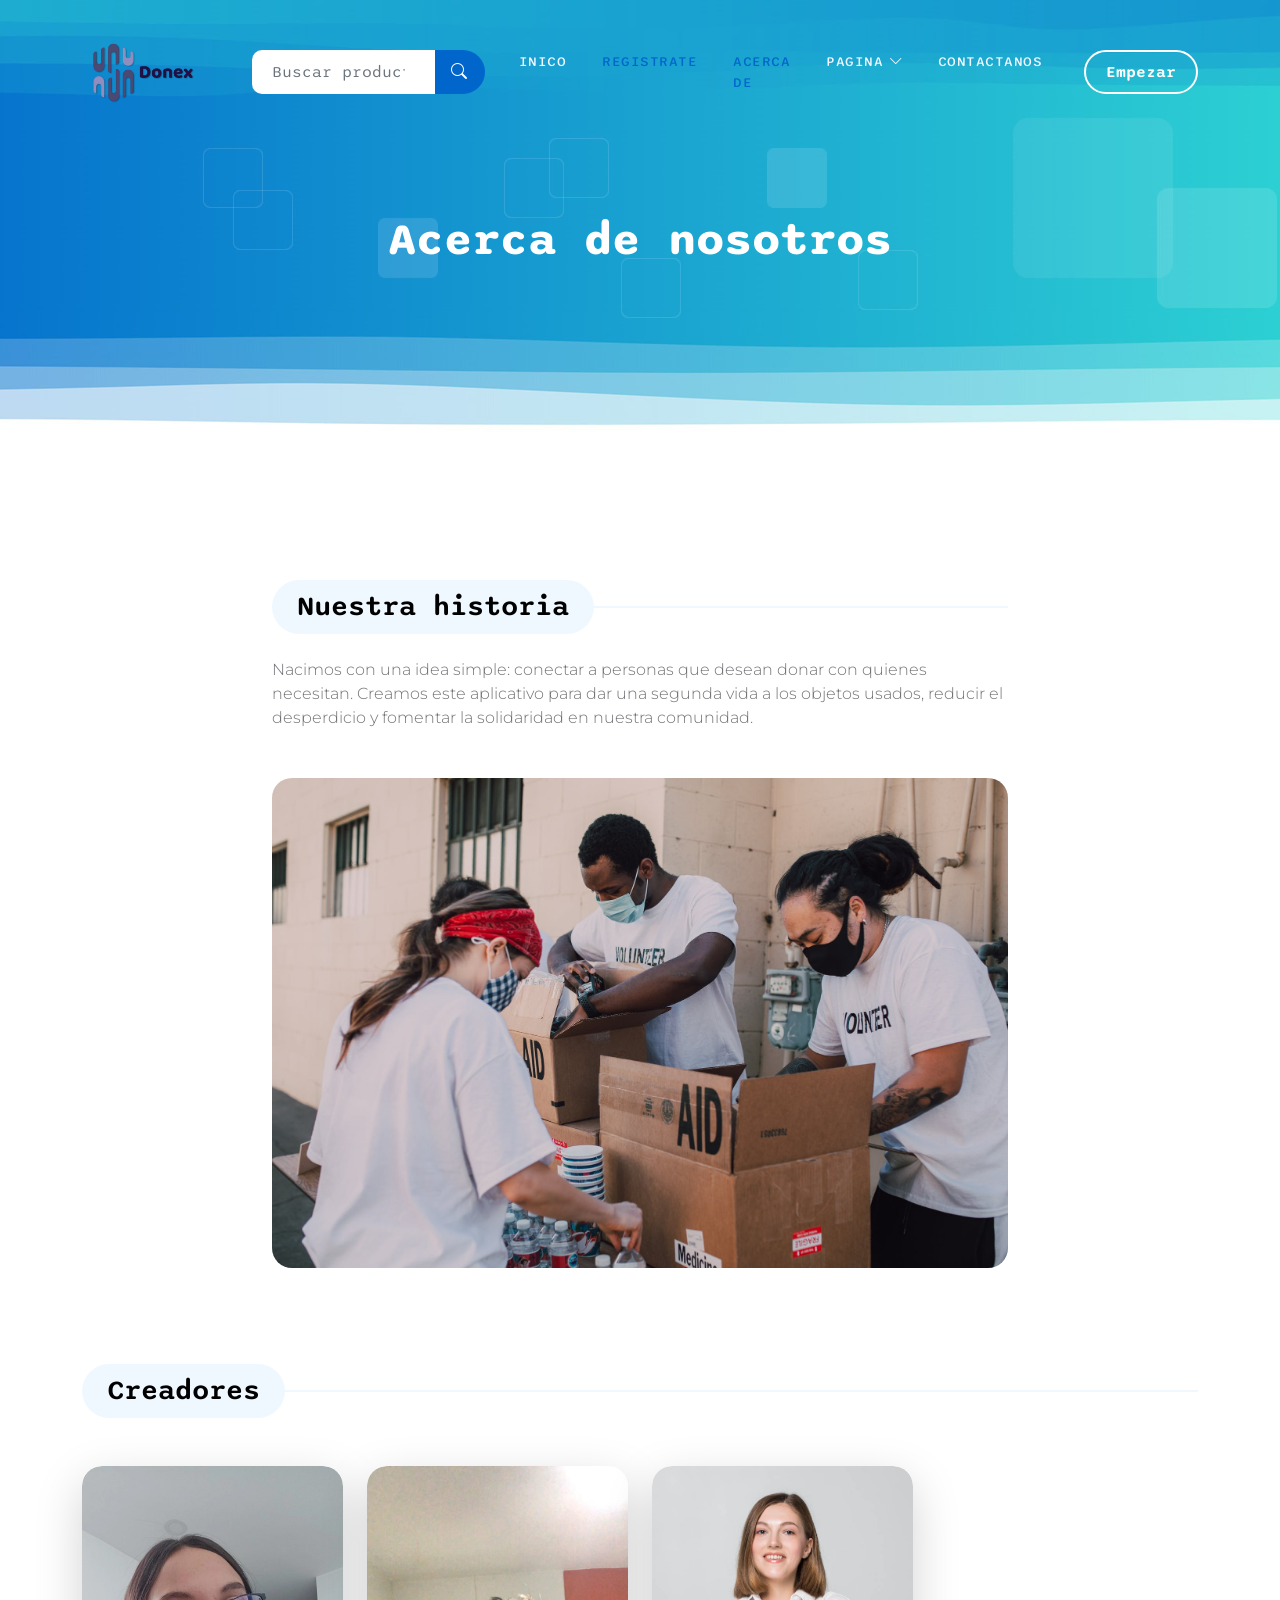
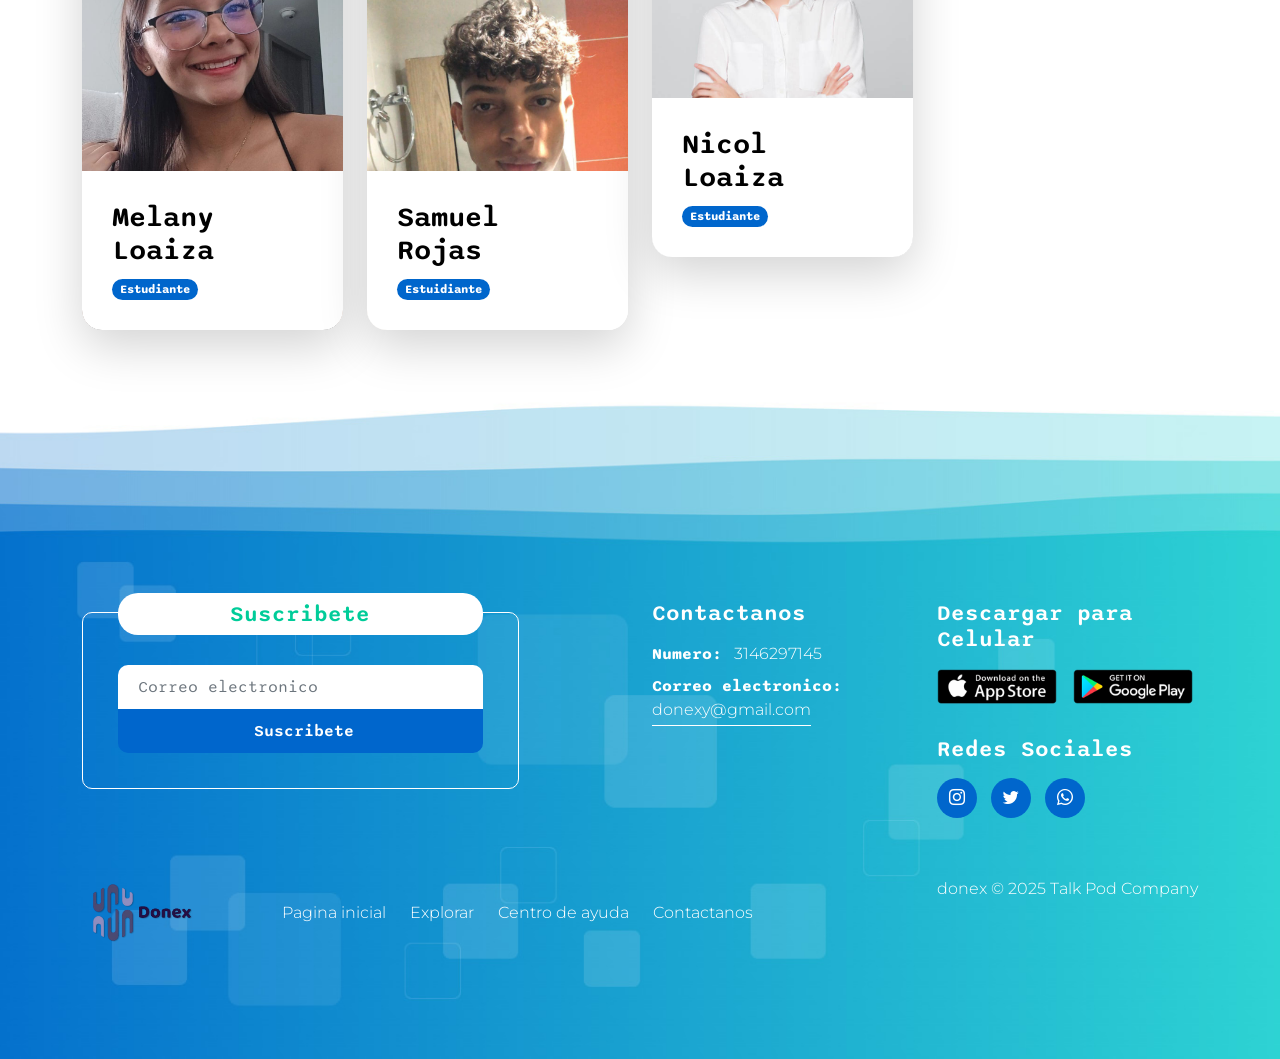
==== about.html @ fa3a12cf "primer comit" ====
<!doctype html>
<html lang="en">
    <head>
        <meta charset="utf-8">
        <meta name="viewport" content="width=device-width, initial-scale=1">

        <meta name="description" content="">
        <meta name="author" content="">

        <title>Donex</title>

        <!-- CSS FILES -->        
        <link rel="preconnect" href="https://fonts.googleapis.com">
        
        <link rel="preconnect" href="https://fonts.gstatic.com" crossorigin>

        <link href="https://fonts.googleapis.com/css2?family=Montserrat:wght@300;400&family=Sono:wght@200;300;400;500;700&display=swap" rel="stylesheet">
                        
        <link rel="stylesheet" href="css/bootstrap.min.css">

        <link rel="stylesheet" href="css/bootstrap-icons.css">

        <link rel="stylesheet" href="css/owl.carousel.min.css">
        
        <link rel="stylesheet" href="css/owl.theme.default.min.css">

        <link href="css/templatemo-pod-talk.css" rel="stylesheet">
<!--

TemplateMo 584 Pod Talk

https://templatemo.com/tm-584-pod-talk

-->
    </head>
    
    <body>

        <main>

            <nav class="navbar navbar-expand-lg">
                <div class="container">
                    <a class="navbar-brand me-lg-5 me-0" href="index.html">
                        <img src="images/logo.png" class="logo-image img-fluid" alt="templatemo pod talk">
                    </a>

                    <form action="#" method="get" class="custom-form search-form flex-fill me-3" role="search">
                        <div class="input-group input-group-lg">    
                            <input name="search" type="search" class="form-control" id="search" placeholder="Buscar producto" aria-label="Search">

                            <button type="submit" class="form-control" id="submit">
                                <i class="bi-search"></i>
                            </button>
                        </div>
                    </form>
    
                    <button class="navbar-toggler" type="button" data-bs-toggle="collapse" data-bs-target="#navbarNav" aria-controls="navbarNav" aria-expanded="false" aria-label="Toggle navigation">
                        <span class="navbar-toggler-icon"></span>
                    </button>
    
                    <div class="collapse navbar-collapse" id="navbarNav">
                        <ul class="navbar-nav ms-lg-auto">
                            <li class="nav-item">
                                <a class="nav-link" href="index.html">Inico</a>
                            </li>
                              <li class="nav-item">
                                <a class="nav-link active" href="registrar.html">registrate</a>
                            </li>

                            <li class="nav-item">
                                <a class="nav-link active" href="about.html">Acerca de  </a>
                            </li>

                            <li class="nav-item dropdown">
                                <a class="nav-link dropdown-toggle" href="#" id="navbarLightDropdownMenuLink" role="button" data-bs-toggle="dropdown" aria-expanded="false">Pagina</a>

                                <ul class="dropdown-menu dropdown-menu-light" aria-labelledby="navbarLightDropdownMenuLink">
                                    <li><a class="dropdown-item" href="listing-page.html">Listado</a></li>

                                    
                                </ul>
                            </li>
    
                            <li class="nav-item">
                                <a class="nav-link" href="contact.html">Contactanos</a>
                            </li>
                        </ul>

                        <div class="ms-4">
                            <a href="#section_2" class="btn custom-btn custom-border-btn smoothscroll">Empezar</a>
                        </div>
                    </div>
                </div>
            </nav>


            <header class="site-header d-flex flex-column justify-content-center align-items-center">
                <div class="container">
                    <div class="row">

                        <div class="col-lg-12 col-12 text-center">

                            <h2 class="mb-0">Acerca de nosotros</h2>
                        </div>

                    </div>
                </div>
            </header>
            

            <section class="about-section section-padding" id="section_2">
                <div class="container">
                    <div class="row">

                        <div class="col-lg-8 col-12 mx-auto">
                            <div class="pb-5 mb-5">
                                <div class="section-title-wrap mb-4">
                                    <h4 class="section-title">Nuestra historia</h4>
                                </div>

                                <p>Nacimos con una idea simple: conectar a personas que desean donar con quienes necesitan. Creamos este aplicativo para dar una segunda vida a los objetos usados, reducir el desperdicio y fomentar la solidaridad en nuestra comunidad.</p>

                                

                                <img src="images/donaciones/donar.jpeg" class="about-image mt-5 img-fluid" alt="">
                            </div>
                        </div>

                        <div class="col-lg-12 col-12">
                            <div class="section-title-wrap mb-5">
                                <h4 class="section-title">Creadores</h4>
                            </div>
                        </div>
                        
                        <div class="col-lg-3 col-md-6 col-12 mb-4 mb-lg-0">
                            <div class="team-thumb bg-white shadow-lg">
                                <img src="images/profile/MELA.jpeg" class="about-image img-fluid" alt="">

                                <div class="team-info">
                                    <h4 class="mb-2">
                                        Melany Loaiza 
                                        
                                    </h4>

                                    <span class="badge">Estudiante</span>

                                    <span class="badge"></span>
                                </div>

                                <div class="social-share">
                                        <ul class="social-icon">
                                            <li class="social-icon-item">
                                                <a href="#" class="social-icon-link bi-twitter"></a>
                                            </li>

                                            <li class="social-icon-item">
                                                <a href="#" class="social-icon-link bi-facebook"></a>
                                            </li>

                                            <li class="social-icon-item">
                                                <a href="#" class="social-icon-link bi-pinterest"></a>
                                            </li>
                                        </ul>
                                    </div>
                            </div>
                        </div>

                        <div class="col-lg-3 col-md-6 col-12 mb-4 mb-lg-0">
                            <div class="team-thumb bg-white shadow-lg">
                                <img src="images/profile/samual.jpeg" class="about-image img-fluid" alt="">

                                <div class="team-info">
                                    <h4 class="mb-2">
                                        Samuel Rojas 
                                        
                                    </h4>

                                    <span class="badge">Estuidiante</span>

                                    
                                </div>

                                <div class="social-share">
                                    <ul class="social-icon">
                                        <li class="social-icon-item">
                                            <a href="#" class="social-icon-link bi-twitter"></a>
                                        </li>

                                        <li class="social-icon-item">
                                            <a href="#" class="social-icon-link bi-facebook"></a>
                                        </li>

                                        <li class="social-icon-item">
                                            <a href="#" class="social-icon-link bi-pinterest"></a>
                                        </li>
                                    </ul>
                                </div>
                            </div>
                        </div>

                        


                        <div class="col-lg-3 col-md-6 col-12">
                            <div class="team-thumb bg-white shadow-lg">
                                <img src="images/profile/smiling-business-woman-with-folded-hands-against-white-wall-toothy-smile-crossed-arms.jpg" class="about-image img-fluid" alt="">

                                <div class="team-info">
                                    <h4 class="mb-2">
                                        Nicol Loaiza 
                                       
                                    </h4>

                                    <span class="badge">Estudiante</span>

                                    <span class="badge"></span>
                                </div>

                                <div class="social-share">
                                    <ul class="social-icon">
                                        <li class="social-icon-item">
                                            <a href="#" class="social-icon-link bi-twitter"></a>
                                        </li>

                                        <li class="social-icon-item">
                                            <a href="#" class="social-icon-link bi-facebook"></a>
                                        </li>
                                    </ul>
                                </div>
                            </div>
                        </div>

                    </div>
                </div>
            </section>
        </main>


        <footer class="site-footer">
            <div class="container">
                <div class="row">

                    <div class="col-lg-6 col-12 mb-5 mb-lg-0">
                        <div class="subscribe-form-wrap">
                            <h6>Suscribete </h6>

                            <form class="custom-form subscribe-form" action="#" method="get" role="form">
                                <input type="email" name="subscribe-email" id="subscribe-email" pattern="[^ @]*@[^ @]*" class="form-control" placeholder="Correo electronico" required="">

                                <div class="col-lg-12 col-12">
                                    <button type="submit" class="form-control" id="submit">Suscribete</button>
                                </div>
                            </form>
                        </div>
                    </div>

                    <div class="col-lg-3 col-md-6 col-12 mb-4 mb-md-0 mb-lg-0">
                        <h6 class="site-footer-title mb-3">Contactanos</h6>

                        <p class="mb-2"><strong class="d-inline me-2">Numero:</strong> 3146297145</p>

                        <p>
                            <strong class="d-inline me-2">Correo electronico:</strong>
                            <a href="#">donexy@gmail.com</a> 
                        </p>
                    </div>

                    <div class="col-lg-3 col-md-6 col-12">
                        <h6 class="site-footer-title mb-3">Descargar para Celular</h6>

                        <div class="site-footer-thumb mb-4 pb-2">
                            <div class="d-flex flex-wrap">
                                <a href="#">
                                    <img src="images/app-store.png" class="me-3 mb-2 mb-lg-0 img-fluid" alt="">
                                </a>

                                <a href="#">
                                    <img src="images/play-store.png" class="img-fluid" alt="">
                                </a>
                            </div>
                        </div>

                        <h6 class="site-footer-title mb-3"> Redes Sociales</h6>

                        <ul class="social-icon">
                            <li class="social-icon-item">
                                <a href="#" class="social-icon-link bi-instagram"></a>
                            </li>

                            <li class="social-icon-item">
                                <a href="#" class="social-icon-link bi-twitter"></a>
                            </li>

                            <li class="social-icon-item">
                                <a href="#" class="social-icon-link bi-whatsapp"></a>
                            </li>
                        </ul>
                    </div>

                </div>
            </div>

            <div class="container pt-5">
                <div class="row align-items-center">

                    <div class="col-lg-2 col-md-3 col-12">
                        <a class="navbar-brand" href="index.html">
                            <img src="images/logo.png" class="logo-image img-fluid" alt="templatemo pod talk">
                        </a>
                    </div>

                    <div class="col-lg-7 col-md-9 col-12">
                        <ul class="site-footer-links">
                            <li class="site-footer-link-item">
                                <a href="#" class="site-footer-link">Pagina inicial</a>
                            </li>

                            <li class="site-footer-link-item">
                                <a href="#" class="site-footer-link">Explorar</a>
                            </li>

                            <li class="site-footer-link-item">
                                <a href="#" class="site-footer-link">Centro de ayuda</a>
                            </li>

                            <li class="site-footer-link-item">
                                <a href="#" class="site-footer-link">Contactanos</a>
                            </li>
                        </ul>
                    </div>

                    <div class="col-lg-3 col-12">
                        <p class="copyright-text mb-0">donex © 2025 Talk Pod Company
                        <br><br>
                        <a rel="nofollow" href="https://templatemo.com/page/1" target="_parent"></a></p>
                    </div>
                </div>
            </div>
        </footer>


        <!-- JAVASCRIPT FILES -->
        <script src="js/jquery.min.js"></script>
        <script src="js/bootstrap.bundle.min.js"></script>
        <script src="js/owl.carousel.min.js"></script>
        <script src="js/custom.js"></script>

    </body>
</html>
---- css/templatemo-pod-talk.css ----
/*

TemplateMo 584 Pod Talk

https://templatemo.com/tm-584-pod-talk

*/



/*---------------------------------------
  CUSTOM PROPERTIES ( VARIABLES )             
-----------------------------------------*/
:root {
  --white-color:                  #ffffff;
  --primary-color:                #00CC99;
  --secondary-color:              #0066CC;
  --section-bg-color:             #f0f8ff;
  --custom-btn-bg-color:          #0066CC;
  --custom-btn-bg-hover-color:    #00CC99;
  --dark-color:                   #000000;
  --p-color:                      #717275;
  --border-color:                 #7fffd4;
  --link-hover-color:             #0066CC;

  --body-font-family:             'Montserrat', sans-serif;
  --title-font-family:            'Sono', sans-serif;

  --h1-font-size:                 58px;
  --h2-font-size:                 46px;
  --h3-font-size:                 32px;
  --h4-font-size:                 28px;
  --h5-font-size:                 24px;
  --h6-font-size:                 22px;
  --p-font-size:                  16px;
  --menu-font-size:               14px;

  --border-radius-large:          100px;
  --border-radius-medium:         20px;
  --border-radius-small:          10px;

  --font-weight-light:            300;
  --font-weight-normal:           400;
  --font-weight-medium:           500;
  --font-weight-semibold:         600;
  --font-weight-bold:             700;
}

body {
  background-color: var(--white-color);
  font-family: var(--body-font-family); 
}


/*---------------------------------------
  TYPOGRAPHY               
-----------------------------------------*/

h2,
h3,
h4,
h5,
h6 {
  color: var(--dark-color);
}

h1,
h2,
h3,
h4,
h5,
h6 {
  font-family: var(--title-font-family); 
  font-weight: var(--font-weight-semibold);
}

h1 {
  font-size: var(--h1-font-size);
  font-weight: var(--font-weight-bold);
}

h2 {
  font-size: var(--h2-font-size);
  font-weight: var(--font-weight-bold);
}

h3 {
  font-size: var(--h3-font-size);
}

h4 {
  font-size: var(--h4-font-size);
}

h5 {
  font-size: var(--h5-font-size);
}

h6 {
  font-size: var(--h6-font-size);
}

p {
  color: var(--p-color);
  font-size: var(--p-font-size);
  font-weight: var(--font-weight-light);
}

ul li {
  color: var(--p-color);
  font-size: var(--p-font-size);
  font-weight: var(--font-weight-light);
}

a, 
button {
  touch-action: manipulation;
  transition: all 0.3s;
}

a {
  display: inline-block;
  color: var(--primary-color);
  text-decoration: none;
}

a:hover {
  color: var(--link-hover-color);
}

b,
strong {
  font-weight: var(--font-weight-bold);
}

::selection {
  background-color: var(--primary-color);
  color: var(--white-color);
}


/*---------------------------------------
  SECTION               
-----------------------------------------*/
.section-title-wrap {
  position: relative;
}

.section-title-wrap::after {
  content: "";
  background: var(--section-bg-color);
  width: 100%;
  height: 2px;
  position: absolute;
  top: 50%;
  left: 50%;
  transform: translate(-50%, -50%);
  pointer-events: none;
}

.section-title {
  background: var(--section-bg-color);
  border-radius: var(--border-radius-large);
  display: inline-block;
  position: relative;
  z-index: 2;
  margin-bottom: 0;
  padding: 10px 25px;
}

.section-padding {
  padding-top: 100px;
  padding-bottom: 100px;
}

main {
  position: relative;
  z-index: 1;
}

.section-bg {
  background-color: var(--section-bg-color);
}

.section-overlay {
  background-color: var(--primary-color);
  position: absolute;
  top: 0;
  left: 0;
  pointer-events: none;
  width: 100%;
  height: 100%;
  opacity: 0.85;
}

.section-overlay + .container {
  position: relative;
}


/*---------------------------------------
  CUSTOM ICON COLOR               
-----------------------------------------*/
.custom-icon {
  color: var(--primary-color);
}


/*---------------------------------------
  CUSTOM BUTTON               
-----------------------------------------*/
.custom-btn {
  background: var(--custom-btn-bg-color);
  border: 2px solid transparent;
  border-radius: var(--border-radius-large);
  color: var(--white-color);
  font-family: var(--title-font-family);
  font-size: var(--p-font-size);
  font-weight: var(--font-weight-semibold);
  line-height: normal;
  transition: all 0.3s;
  padding: 10px 20px;
}

.custom-btn:hover {
  background: var(--custom-btn-bg-hover-color);
  color: var(--white-color);
}

.custom-border-btn {
  background: transparent;
  border: 2px solid var(--custom-btn-bg-color);
  color: var(--custom-btn-bg-color);
}

.custom-border-btn:hover {
  background: var(--custom-btn-bg-color);
  border-color: transparent;
  color: var(--primary-color);
}

.custom-btn-bg-white {
  border-color: var(--white-color);
  color: var(--white-color);
}


/*---------------------------------------
  SITE HEADER              
-----------------------------------------*/
.site-header {
  background-image: url('../images/templatemo-wave-header.jpg'), linear-gradient(#348CD2, #FFFFFF);;
  background-repeat: no-repeat;
  background-size: cover;
  background-position: center;
  min-height: 480px;
  position: relative;
}

.site-header h2 {
  color: var(--white-color);
}


/*---------------------------------------
  NAVIGATION              
-----------------------------------------*/
.navbar {
  background-color: transparent;
  position: absolute;
  top: 0;
  right: 0;
  left: 0;
  z-index: 9;
  padding-top: 20px;
  padding-bottom: 20px;
}

.navbar .navbar-brand,
.navbar .navbar-brand:hover {
  color: var(--white-color);
}

.navbar .logo-image {
  width: 150px;
}

.logo-image {
  width: 120px;
  height: auto;
}

.navbar-brand,
.navbar-brand:hover {
  font-size: var(--h3-font-size);
  font-weight: var(--font-weight-bold);
  display: inline-block;
}

.navbar-brand span {
  font-family: var(--title-font-family);
}

.navbar-nav .nav-link {
  display: inline-block;
  color: var(--section-bg-color);
  font-family: var(--title-font-family); 
  font-size: var(--menu-font-size);
  font-weight: var(--font-weight-medium);
  text-transform: uppercase;
  letter-spacing: 0.5px;
  position: relative;
  padding-top: 15px;
  padding-bottom: 15px;
}

.navbar-expand-lg .navbar-nav .nav-link {
  padding-right: 18px;
  padding-left: 18px;
}

.navbar-nav .nav-link.active, 
.navbar-nav .nav-link:hover {
  color: var(--secondary-color);
}

.navbar .dropdown-menu {
  background: var(--white-color);
  box-shadow: 0 1rem 3rem rgba(0,0,0,.175);
  border: 0;
  display: inherit;
  opacity: 0;
  min-width: 9rem;
  margin-top: 20px;
  padding: 13px 0 10px 0;
  transition: all 0.3s;
  pointer-events: none;
}

.navbar .dropdown-menu::before {
  content: "";
  width: 0;
  height: 0;
  border-left: 20px solid transparent;
  border-right: 20px solid transparent;
  border-bottom: 15px solid var(--white-color);
  position: absolute;
  top: -10px;
  left: 10px;
}

.navbar .dropdown-item {
  display: inline-block;
  color: var(--p-bg-color);
  font-family: var(--title-font-family); 
  font-size: var(--menu-font-size);
  font-weight: var(--font-weight-medium);
  text-transform: uppercase;
  letter-spacing: 0.5px;
  position: relative;
}

.navbar .dropdown-item.active, 
.navbar .dropdown-item:active,
.navbar .dropdown-item:focus, 
.navbar .dropdown-item:hover {
  background: transparent;
  color: var(--secondary-color);
}

.navbar .dropdown-toggle::after {
  content: "\f282";
  display: inline-block;
  font-family: bootstrap-icons !important;
  font-size: var(--menu-font-size);
  font-style: normal;
  font-weight: normal !important;
  font-variant: normal;
  text-transform: none;
  line-height: 1;
  vertical-align: -.125em;
  -webkit-font-smoothing: antialiased;
  -moz-osx-font-smoothing: grayscale;
  position: relative;
  left: 2px;
  border: 0;
}

@media screen and (min-width: 992px) {
  .navbar .dropdown:hover .dropdown-menu {
    opacity: 1;
    margin-top: 0;
    pointer-events: auto;
  }
}

.navbar .custom-border-btn {
  border-color: var(--white-color);
  color: var(--white-color);
}

.navbar .custom-border-btn:hover {
  background: var(--white-color);
  color: var(--secondary-color);
}

.navbar-toggler {
  border: 0;
  padding: 0;
  cursor: pointer;
  margin: 0;
  width: 30px;
  height: 35px;
  outline: none;
}

.navbar-toggler:focus {
  outline: none;
  box-shadow: none;
}

.navbar-toggler[aria-expanded="true"] .navbar-toggler-icon {
  background: transparent;
}

.navbar-toggler[aria-expanded="true"] .navbar-toggler-icon:before,
.navbar-toggler[aria-expanded="true"] .navbar-toggler-icon:after {
  transition: top 300ms 50ms ease, -webkit-transform 300ms 350ms ease;
  transition: top 300ms 50ms ease, transform 300ms 350ms ease;
  transition: top 300ms 50ms ease, transform 300ms 350ms ease, -webkit-transform 300ms 350ms ease;
  top: 0;
}

.navbar-toggler[aria-expanded="true"] .navbar-toggler-icon:before {
  transform: rotate(45deg);
}

.navbar-toggler[aria-expanded="true"] .navbar-toggler-icon:after {
  transform: rotate(-45deg);
}

.navbar-toggler .navbar-toggler-icon {
  background: var(--white-color);
  transition: background 10ms 300ms ease;
  display: block;
  width: 30px;
  height: 2px;
  position: relative;
}

.navbar-toggler .navbar-toggler-icon:before,
.navbar-toggler .navbar-toggler-icon:after {
  transition: top 300ms 350ms ease, -webkit-transform 300ms 50ms ease;
  transition: top 300ms 350ms ease, transform 300ms 50ms ease;
  transition: top 300ms 350ms ease, transform 300ms 50ms ease, -webkit-transform 300ms 50ms ease;
  position: absolute;
  right: 0;
  left: 0;
  background: var(--white-color);
  width: 30px;
  height: 2px;
  content: '';
}

.navbar-toggler .navbar-toggler-icon::before {
  top: -8px;
}

.navbar-toggler .navbar-toggler-icon::after {
  top: 8px;
}


/*---------------------------------------
  CAROUSEL        
-----------------------------------------*/
.hero-section {
  background-image: url('../images/templatemo-wave-banner.jpg'), linear-gradient(#348CD2, #FFFFFF);
  background-repeat: no-repeat;
  background-size: 108% 76%;
  background-position: top;
  padding-top: 200px;
}

.owl-carousel {
  text-align: center;
}

.owl-carousel-image {
  display: block;
}

.owl-carousel .owl-item .owl-carousel-verified-image {
  display: inline-block;
  width: 30px;
  height: auto;
  position: relative;
  right: 5px;
}

.verified-image {
  display: inline-block;
  width: 20px;
  height: auto;
}

.owl-carousel .owl-item {
  opacity: 0.35;
}

.owl-carousel .owl-item.active.center {
  opacity: 1;
}

.owl-carousel-info-wrap {
  border-radius: var(--border-radius-medium);
  position: relative;
  overflow: hidden;
  text-align: left;
}

.owl-carousel-info {
  background-color: var(--section-bg-color);
  box-shadow: 0 1rem 3rem rgba(0,0,0,.175);
  position: absolute;
  bottom: 0;
  right: 0;
  left: 0;
  padding: 30px;
}

.badge {
  background-color: var(--custom-btn-bg-color);
  font-family: var(--title-font-family);
  border-radius: var(--border-radius-large);
  color: var(--white-color);
  padding-bottom: 5px;
}

.owl-carousel-info-wrap .social-share,
.team-thumb .social-share {
  position: absolute;
  right: 0;
  bottom: 0;
}

.owl-carousel-info-wrap .social-icon,
.team-thumb .social-icon {
  opacity: 0;
  transition: all 0.3s ease;
  transform: translateX(0);
  padding-right: 20px;
  padding-left: 20px;
}

.owl-carousel .owl-item.active.center .owl-carousel-info-wrap:hover .social-icon,
.team-thumb:hover .social-icon {
  transform: translateY(-100%);
  opacity: 1;
}

.owl-carousel-info-wrap .social-icon-item,
.owl-carousel-info-wrap .social-icon-link,
.team-thumb .social-icon-item,
.team-thumb .social-icon-link {
  display: block;
  margin-bottom: 10px;
  margin-left: auto;
}

.owl-carousel-info-wrap .social-icon-link {
  margin-top: 5px;
  margin-bottom: 5px;
}

.owl-carousel .owl-dots {
  background-color: var(--white-color);
  box-shadow: 0 1rem 3rem rgba(0,0,0,.175);
  border-radius: var(--border-radius-large);
  display: inline-block;
  margin: auto;
  margin-top: 40px;
  padding: 15px 25px;
  padding-bottom: 7px;
}

.owl-theme .owl-nav.disabled+.owl-dots {
  margin-top: 40px;
}

.owl-theme .owl-dots .owl-dot.active span, 
.owl-theme .owl-dots .owl-dot:hover span {
  background: var(--secondary-color);
}


/*---------------------------------------
  CUSTOM BLOCK              
-----------------------------------------*/
.custom-block {
  border: 2px solid var(--primary-color);
  border-radius: var(--border-radius-medium);
  position: relative;
  overflow: hidden;
  padding: 30px;
  transition: all 0.3s ease;
}

.custom-block:hover {
  background: var(--white-color);
  box-shadow: 0 1rem 3rem rgba(0,0,0,.175);
  border-color: transparent;
  transform: translateY(-3px);
}

.custom-block-info {
  display: block;
  padding: 10px 20px;
  padding-bottom: 0;
}

.custom-block-image-wrap {
  position: relative;
  display: block;
  height: 100%;
}

.custom-block-image-wrap > a {
  display: block;
}

.custom-block-image {
  border-radius: var(--border-radius-medium);
  display: block;
  width: 112px;
  height: 112px;
  object-fit: cover;
}

.custom-block-image-detail-page .custom-block-image {
  width: 100%;
  height: 212px;
}

.custom-block .custom-block-icon {
  position: absolute;
  top: 50%;
  left: 50%;
  transform: translate(-50%, -50%);
}

.custom-block-icon-wrap {
  border-radius: var(--border-radius-medium);
  position: relative;
  overflow: hidden;
}

.custom-block-icon-wrap .section-overlay {
  opacity: 0.25;
}

.custom-block-btn-group {
  position: absolute;
  bottom: 0;
  right: 0;
  left: 0;
  margin: 20px;
}

.custom-block-btn-group .custom-block-icon {
  position: relative;
  top: 0;
  left: 0;
  transform: none;
}

.custom-block-icon {
  background: var(--primary-color);
  border-radius: var(--border-radius-medium);
  font-size: var(--p-font-size);
  color: var(--white-color);
  text-align: center;
  width: 32.5px;
  height: 32.5px;
  line-height: 32.5px;
  transition: all 0.3s;
}

.custom-block-icon:hover {
  background: var(--secondary-color);
  color: var(--white-color);
}

.custom-block .custom-btn {
  font-size: var(--menu-font-size);
  padding: 7px 15px;
}

.custom-block .custom-block-info + div .badge {
  background-color: var(--dark-color);
  color: var(--white-color);
  border-radius: 50px !important;
  font-size: var(--menu-font-size);
  display: flex;
  justify-content: center;
  text-align: center;
  width: 40px;
  height: 40px;
  line-height: 30px;
  margin-top: 5px;
  margin-bottom: 5px;
}

.custom-block .custom-block-info + div .badge:hover {
  background-color: var(--secondary-color);
}

.custom-block-full {
  background-color: var(--section-bg-color);
  border-color: transparent;
}

.custom-block-full:hover {
  border-color: var(--primary-color);
}

.custom-block-full .custom-block-info {
  padding: 20px;
  padding-bottom: 0;
}

.custom-block-full .custom-block-image {
  width: 100%;
  height: 210px;
}

.custom-block-full .social-share {
  position: absolute;
  top: 0;
  right: 0;
  margin: 50px;
}

.custom-block-top small {
  color: var(--p-color);
  font-family: var(--title-font-family);
}

.custom-block-top .badge {
  background-color: var(--secondary-color);
  color: var(--white-color);
  display: inline-block;
  vertical-align: middle;
  height: 26.64px;
  line-height: 20px;
}

.custom-block-bottom a:hover span {
  color: var(--primary-color);
}

.custom-block-bottom a span {
  font-family: var(--title-font-family);
  color: var(--p-color);
  text-transform: uppercase;
  margin-left: 3px;
}

.custom-block-overlay {
  border-color: transparent;
  padding: 0;
}

.custom-block-overlay .custom-block-image {
  margin: auto;
  width: 100%;
  height: 210px;
  transition: all 0.3s;
}

.custom-block-overlay:hover .custom-block-image {
  padding: 15px;
  padding-bottom: 0;
}

.custom-block-overlay-info {
  padding: 15px 20px 20px 20px;
}


/*---------------------------------------
  PROIFLE BLOCK               
-----------------------------------------*/
.profile-block {
  margin-top: 10px;
}

.profile-block-image {
  border-radius: var(--border-radius-large);
  width: 50px;
  height: 50px;
  object-fit: cover;
  margin-right: 10px;
}

.profile-block p strong {
  display: block;
  font-family: var(--title-font-family);
}

.profile-detail-block {
  border: 1px solid #dee2e6;
  border-radius: var(--border-radius-large);
  padding: 25px 35px;
}

.profile-detail-block p {
  margin-bottom: 0;
}


/*---------------------------------------
  ABOUT & TEAM SECTION               
-----------------------------------------*/
.about-image {
  border-radius: var(--border-radius-medium);
  display: block;
}

.team-thumb {
  border-radius: var(--border-radius-medium);
  position: relative;
  overflow: hidden;
}

.team-info {
  background-color: var(--white-color);
  position: absolute;
  bottom: 0;
  right: 0;
  left: 0;
  padding: 30px;
}


/*---------------------------------------
  PAGINATION               
-----------------------------------------*/
.pagination {
  border: 1px solid #dee2e6;
  border-radius: var(--border-radius-large);
  padding: 20px;
}

.page-link {
  border: 0;
  border-radius: var(--border-radius-small);
  color: var(--p-color);
  font-family: var(--title-font-family);
  margin: 0 5px;
  padding: 10px 20px;
}

.page-link:hover,
.page-item:first-child .page-link:hover,
.page-item:last-child .page-link:hover {
  background-color: var(--secondary-color);
  color: var(--white-color);
}

.page-item:first-child .page-link {
  margin-right: 10px;
}

.active>.page-link, .page-link.active {
  background-color: var(--secondary-color);
  border-color: var(--secondary-color);
}


/*---------------------------------------
  CONTACT               
-----------------------------------------*/
.contact-info p strong {
  font-family: var(--title-font-family);
  min-width: 90px;
}

.contact-info p a {
  color: var(--p-color);
  border-bottom: 1px solid;
  padding-bottom: 3px;
}

.contact-info p a:hover {
  color: var(--secondary-color);
}

.google-map {
  border-radius: var(--border-radius-medium);
}

.contact-form .form-floating>textarea {
  border-radius: var(--border-radius-medium);
  height: 150px;
}


/*---------------------------------------
  SUBSCRIBE FORM               
-----------------------------------------*/
.subscribe-form-wrap {
  border: 1px solid var(--white-color);
  border-radius: var(--border-radius-small);
  width: 80%;
  position: relative;
  top: 12px;
  padding: 35px;
}

.subscribe-form-wrap h6 {
  background: var(--white-color);
  border-radius: var(--border-radius-medium);
  color: var(--primary-color);
  text-align: center;
  position: relative;
  bottom: 55px;
  margin-bottom: -25px;
  padding: 8px;
}

.subscribe-form #subscribe-email {
  border: 0;
  border-radius: 10px 10px 0 0;
  margin-bottom: 0;
}

.subscribe-form #submit {
  border-radius: 0 0 10px 10px;
}


/*---------------------------------------
  CUSTOM FORM               
-----------------------------------------*/
.custom-form .form-control {
  border-radius: var(--border-radius-small);
  color: var(--p-color);
  font-family: var(--title-font-family);
  font-size: var(--p-font-size);
  margin-bottom: 24px;
  padding-top: 10px;
  padding-bottom: 10px;
  padding-left: 20px;
  outline: none;
}

.form-floating>label {
  padding-left: 20px;
}

.custom-form button[type="submit"] {
  background: var(--custom-btn-bg-color);
  border: none;
  border-radius: var(--border-radius-large);
  color: var(--white-color);
  font-family: var(--title-font-family);
  font-size: var(--p-font-size);
  font-weight: var(--font-weight-semibold);
  transition: all 0.3s;
  margin-bottom: 0;
}

.custom-form button[type="submit"]:hover,
.custom-form button[type="submit"]:focus {
  background: var(--custom-btn-bg-hover-color);
  border-color: transparent;
}


/*---------------------------------------
  SEARCH FORM               
-----------------------------------------*/
.search-form .form-control {
  border: 0;
  margin-bottom: 0;
}

.search-form button[type="submit"] {
  background: var(--secondary-color);
  border-color: var(--secondary-color);
  max-width: 50px;
  height: 100%;
  padding-left: 15px;
}

.search-form button[type="submit"]:hover {
  background: var(--primary-color);
}


/*---------------------------------------
  SITE FOOTER              
-----------------------------------------*/
.site-footer {
  background-image: url('../images/templatemo-wave-footer.jpg'), linear-gradient(#FFFFFF, #348CD2);
  background-repeat: no-repeat;
  background-size: cover;
  background-position: center;
  margin-top: -80px;
  padding-top: 100px;
  padding-bottom: 150px;
}

.site-footer > .container {
  position: relative;
  top: 50px;
  padding-top: 100px;
}

.site-footer-title,
.site-footer p {
  color: var(--white-color);
}

.site-footer p strong {
  font-family: var(--title-font-family);
}

.site-footer p a {
  color: var(--white-color);
  border-bottom: 1px solid;
  padding-bottom: 3px;
}

.site-footer p a:hover {
  color: var(--secondary-color);
}

.site-footer-thumb a img {
  display: block;
  width: 120px;
  min-width: 120px;
  height: auto;
}

.site-footer-links {
  margin-bottom: 0;
  padding-left: 0;
}

.site-footer-link-item {
  display: inline-block;
  list-style: none;
  margin-right: 10px;
  margin-left: 10px;
}

.site-footer-link {
  color: var(--white-color);
  font-size: var(--p-font-size);
  line-height: inherit;
}


/*---------------------------------------
  SOCIAL ICON               
-----------------------------------------*/
.social-icon {
  margin: 0;
  padding: 0;
}

.social-icon-item {
  list-style: none;
  display: inline-block;
  vertical-align: top;
}

.social-icon-link {
  background: var(--secondary-color);
  border-radius: var(--border-radius-large);
  color: var(--white-color);
  font-size: var(--p-font-size);
  display: block;
  margin-right: 10px;
  text-align: center;
  width: 40px;
  height: 40px;
  line-height: 40px;
  transition: background 0.2s, color 0.2s;
}

.social-icon-link:hover {
  background: var(--primary-color);
  color: var(--white-color);
}


/*---------------------------------------
  RESPONSIVE STYLES               
-----------------------------------------*/
@media screen and (min-width: 2160px) {
	.hero-section {
	  background-size: 100% 90%;
	  /* T o o p l a t e . c o m   C u s t o m i z e d */
	}
}


@media screen and (min-width: 1600px) {
  .site-footer {
    padding-top: 250px;
  }
}

@media screen and (max-width: 1240px) {
	.hero-section {
	  background-size: 116%;
	  /* T o o p l a t e . c o m   C u s t o m i z e d */
	}
}

@media screen and (max-width: 991px) {
  h1 {
    font-size: 48px;
  }

  h2 {
    font-size: 36px;
  }

  h3 {
    font-size: 32px;
  }

  h4 {
    font-size: 28px;
  }

  h5 {
    font-size: 20px;
  }

  h6 {
    font-size: 18px;
  }
  
  .hero-section {
	  background-size: 160% 66%; 
	  /* T o o p l a t e . c o m   C u s t o m i z e d */
	}

  .section-padding {
    padding-top: 50px;
    padding-bottom: 50px;
  }

  .navbar-nav {
    background-color: var(--primary-color);
    border-radius: var(--border-radius-medium);
    padding: 30px;
  }

  .navbar-nav .nav-link {
    padding: 5px 0;
  }

  .navbar-nav .dropdown-menu {
    position: relative;
    left: 10px;
    opacity: 1;
    pointer-events: auto;
    max-width: 155px;
    margin-top: 10px;
    margin-bottom: 15px;
  }

  .navbar-expand-lg .navbar-nav {
    padding-bottom: 20px;
  }

  .nav-tabs .nav-link:first-child {
    margin-right: 5px;
  }

  .nav-tabs .nav-link {
    font-size: var(--copyright-font-size);
    padding: 10px;
  }

  .copyright-text {
    text-align: center;
  }

  .site-footer {
    margin-top: -200px;
    padding-top: 200px;
    padding-bottom: 100px;
  }
}

@media screen and (max-width: 540px) {
	.hero-section {
  		background-size: 180% 65%;
		/* T o o p l a t e . c o m   C u s t o m i z e d */
	}

  .custom-block .custom-block-top {
    flex-direction: column;
  }

  .custom-block .custom-block-top small:last-child {
    margin-top: 10px;
    margin-bottom: 10px;
  }
}

@media screen and (max-width: 480px) {
  h1 {
    font-size: 36px;
  }

  h2 {
    font-size: 28px;
  }

  h3 {
    font-size: 26px;
  }

  h4 {
    font-size: 22px;
  }

  h5 {
    font-size: 20px;
  }
}

@media screen and (max-width: 414px) {
  .search-form {
    max-width: 200px;
  }

}
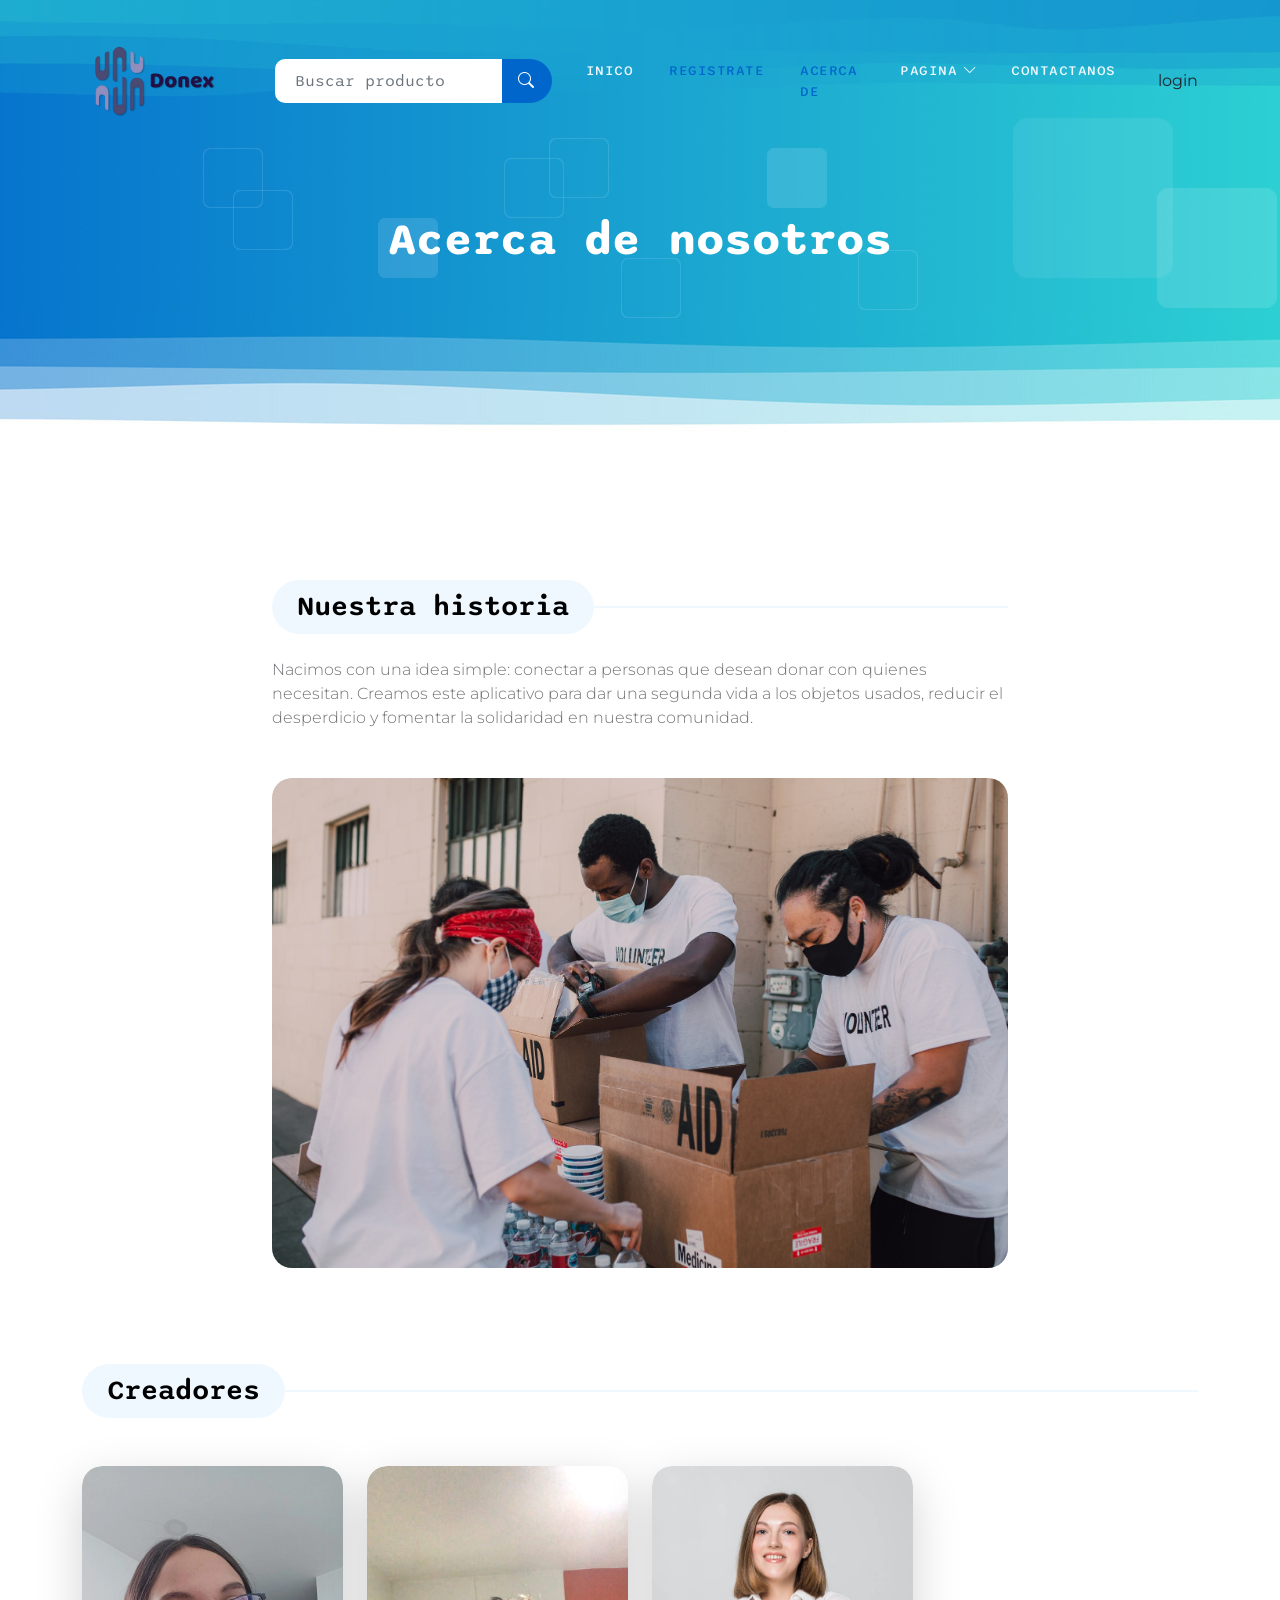
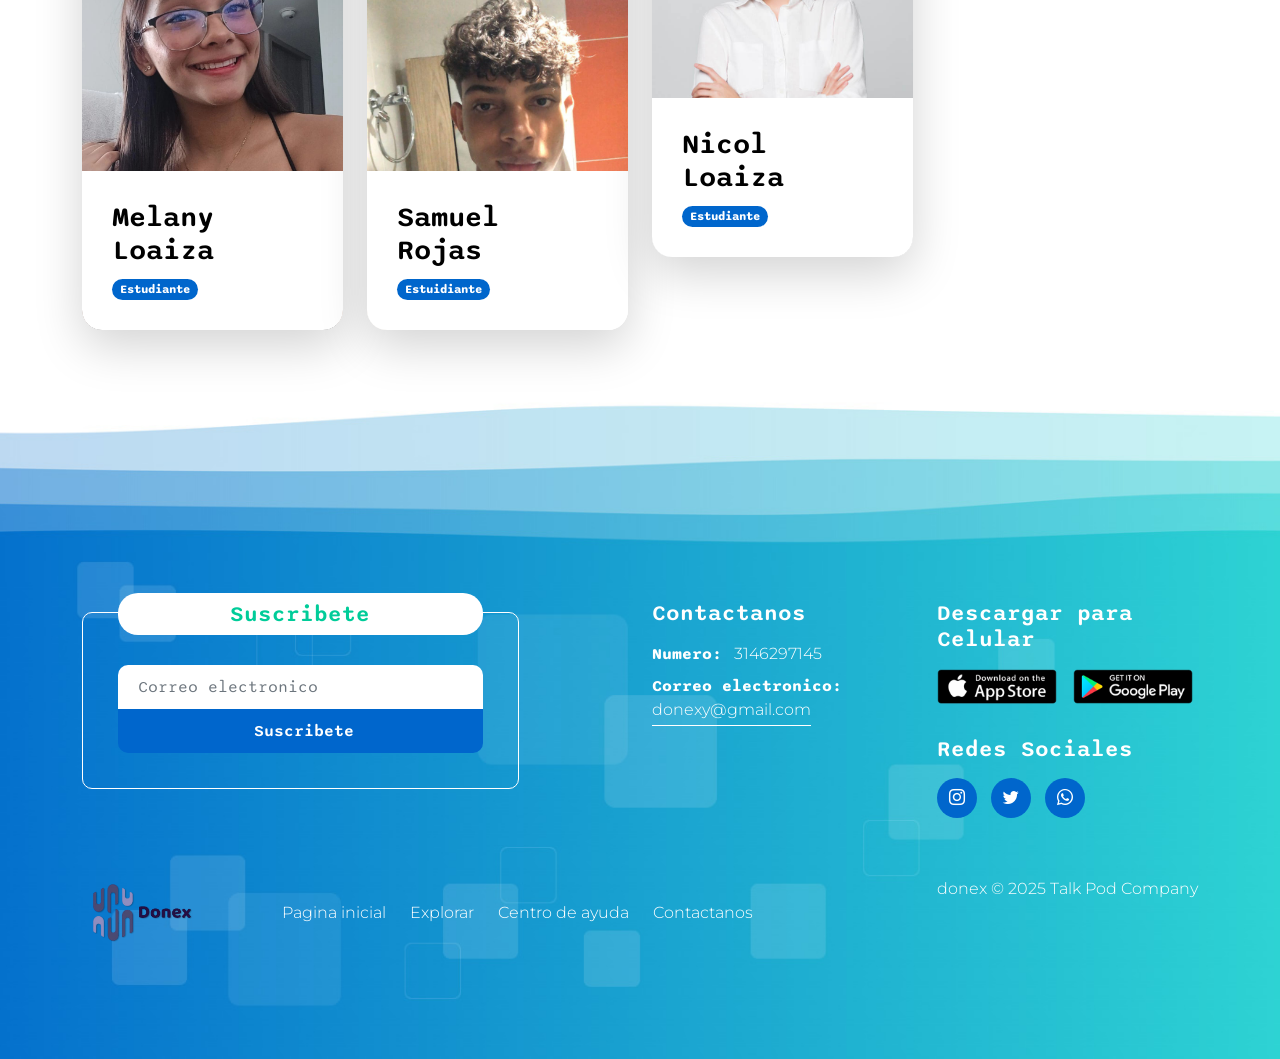
==== commit 8c6e5d61: "redireecionamiento entre paginas" ====
--- a/about.html
+++ b/about.html
@@ -61,10 +61,10 @@
                     <div class="collapse navbar-collapse" id="navbarNav">
                         <ul class="navbar-nav ms-lg-auto">
                             <li class="nav-item">
-                                <a class="nav-link" href="index.html">Inico</a>
+                                <a class="nav-link" href="index.php">Inico</a>
                             </li>
                               <li class="nav-item">
-                                <a class="nav-link active" href="registrar.html">registrate</a>
+                                <a class="nav-link active" href="registrar.php">registrate</a>
                             </li>
 
                             <li class="nav-item">
@@ -87,8 +87,7 @@
                         </ul>
 
                         <div class="ms-4">
-                            <a href="#section_2" class="btn custom-btn custom-border-btn smoothscroll">Empezar</a>
-                        </div>
+<a class="nav-link" href="login.php">login</a>                        </div>
                     </div>
                 </div>
             </nav>
